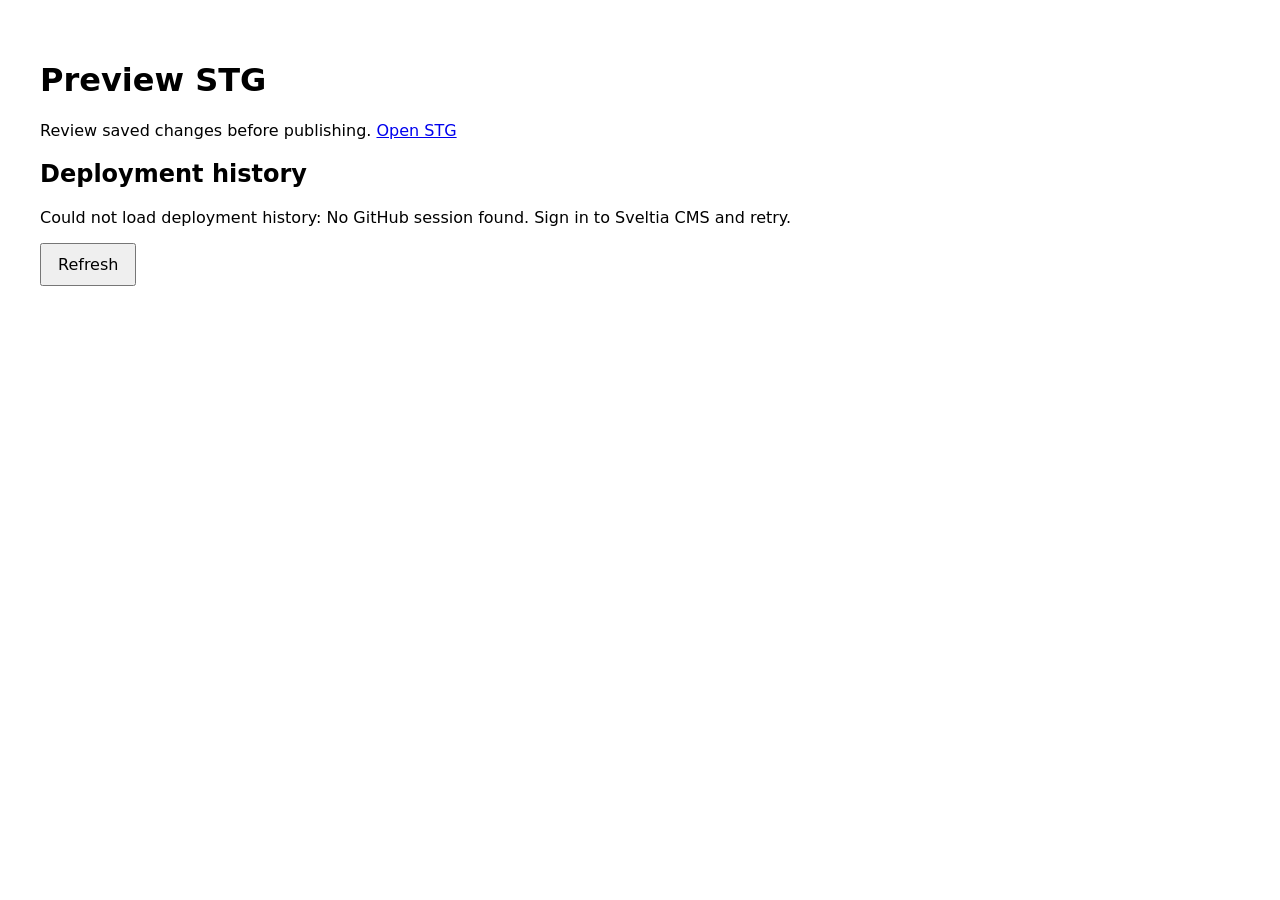
==== preview.html @ 498f4a41 "Deploy CMS 4a43c78bf74e1231703e187ae1a91892484c934a" ====
<!doctype html>
<html lang="en">
  <head>
    <meta charset="utf-8" />
    <meta name="robots" content="noindex" />
    <meta name="viewport" content="width=device-width, initial-scale=1" />
    <title>Preview STG</title>
    <style>
      body {
        font:
          16px system-ui,
          sans-serif;
        padding: 2rem;
      }
      button {
        font: inherit;
        padding: 0.65rem 1rem;
        cursor: pointer;
      }
    </style>
  </head>
  <body>
    <h1>Preview STG</h1>
    <p>
      Review saved changes before publishing.
      <a href="https://stg.acidfairies.cc.cd" target="_blank" rel="noopener noreferrer">Open STG</a>
    </p>
    <section data-workflow="deploy-stg.yml">
      <h2>Deployment history</h2>
      <p role="status">Loading deployment history…</p>
      <ul></ul>
      <button type="button" data-refresh>Refresh</button>
    </section>
    <script type="module" src="./deployments.js"></script>
  </body>
</html>
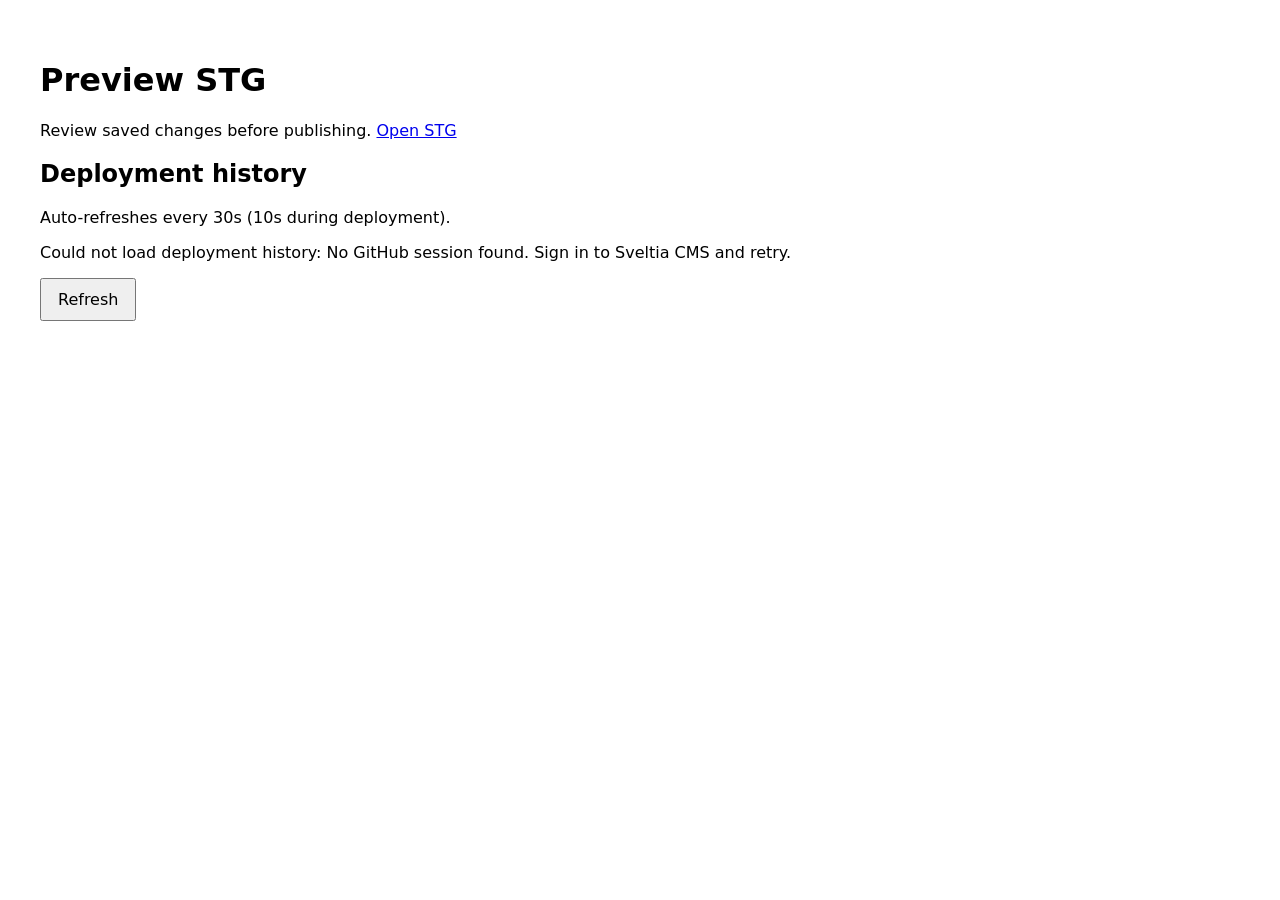
==== commit d218b588: "Deploy CMS 9f0c2de04219e215d0ab78d6e33574071442c072" ====
--- a/preview.html
+++ b/preview.html
@@ -27,6 +27,7 @@
     </p>
     <section data-workflow="deploy-stg.yml">
       <h2>Deployment history</h2>
+      <p>Auto-refreshes every 30s (10s during deployment).</p>
       <p role="status">Loading deployment history…</p>
       <ul></ul>
       <button type="button" data-refresh>Refresh</button>
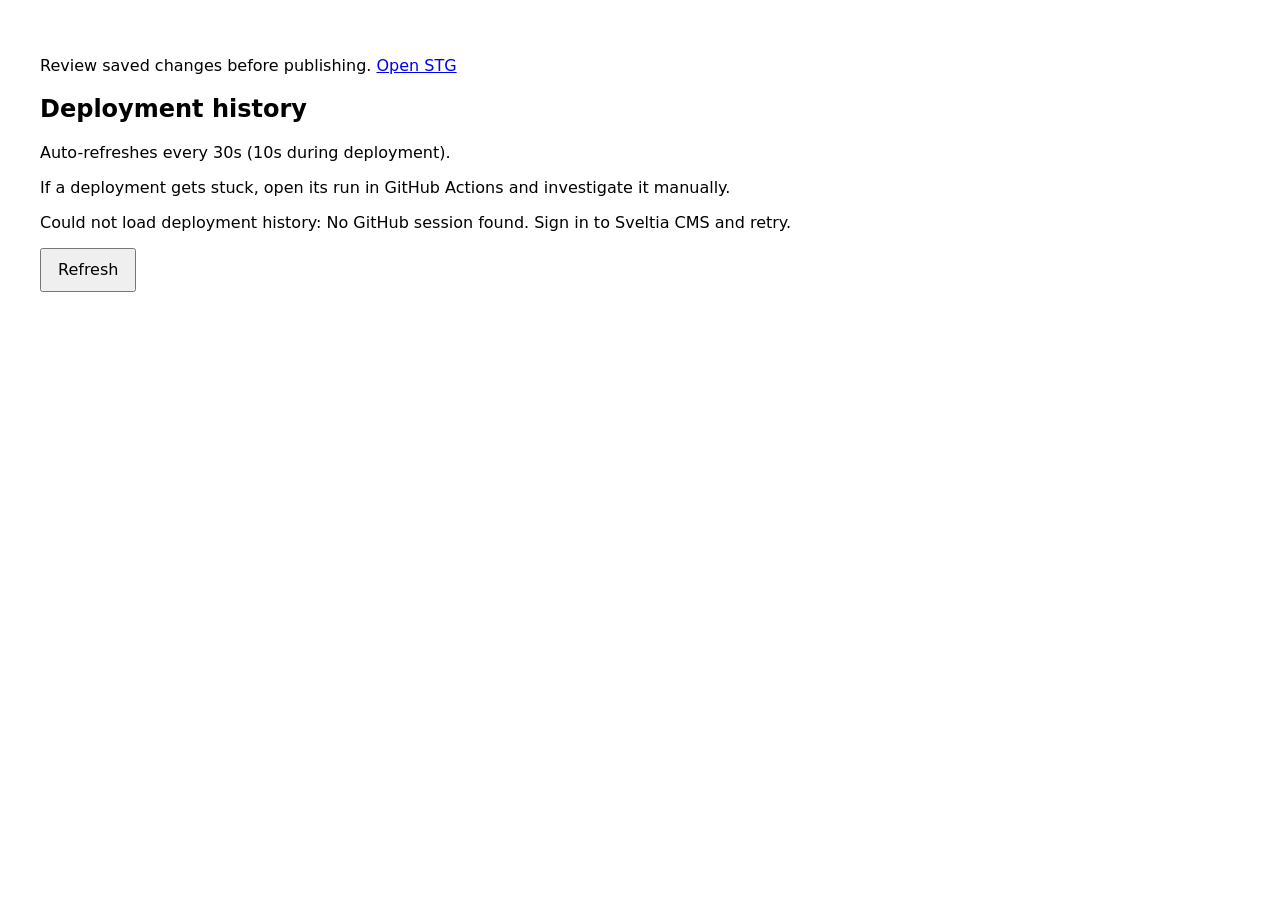
==== commit df7524ae: "Deploy CMS 5d7b7f57190bb165a1ef25c3003d1c645cd6fcb7" ====
--- a/preview.html
+++ b/preview.html
@@ -20,7 +20,6 @@
     </style>
   </head>
   <body>
-    <h1>Preview STG</h1>
     <p>
       Review saved changes before publishing.
       <a href="https://stg.acidfairies.cc.cd" target="_blank" rel="noopener noreferrer">Open STG</a>
@@ -28,6 +27,7 @@
     <section data-workflow="deploy-stg.yml">
       <h2>Deployment history</h2>
       <p>Auto-refreshes every 30s (10s during deployment).</p>
+      <p>If a deployment gets stuck, open its run in GitHub Actions and investigate it manually.</p>
       <p role="status">Loading deployment history…</p>
       <ul></ul>
       <button type="button" data-refresh>Refresh</button>
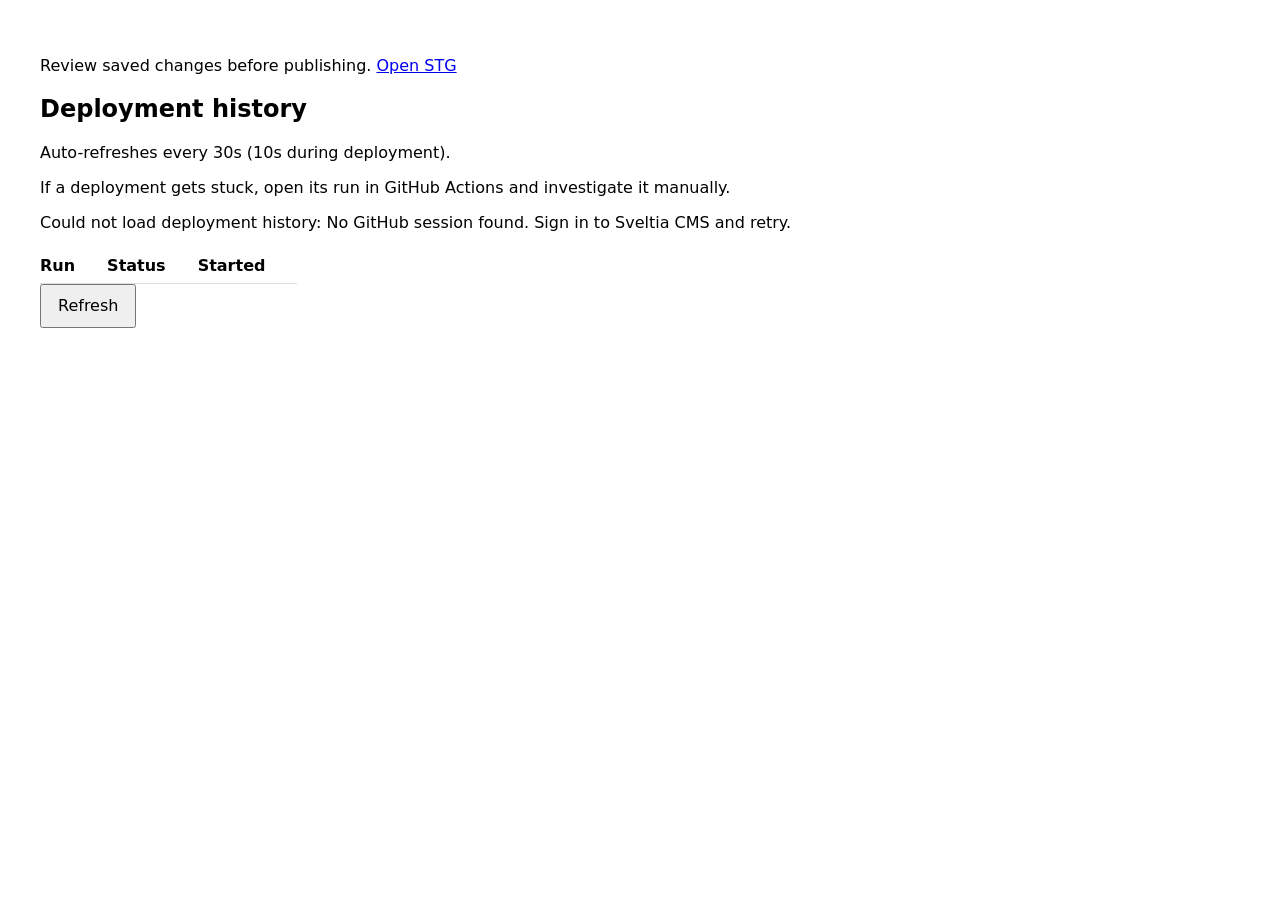
==== commit d029d866: "Deploy CMS 466b5884aa9c55c8ba27712cbbd6779103c54843" ====
--- a/preview.html
+++ b/preview.html
@@ -17,6 +17,15 @@
         padding: 0.65rem 1rem;
         cursor: pointer;
       }
+      table {
+        border-collapse: collapse;
+      }
+      th,
+      td {
+        border-bottom: 1px solid #ddd;
+        padding: 0.5rem 2rem 0.5rem 0;
+        text-align: left;
+      }
     </style>
   </head>
   <body>
@@ -29,7 +38,16 @@
       <p>Auto-refreshes every 30s (10s during deployment).</p>
       <p>If a deployment gets stuck, open its run in GitHub Actions and investigate it manually.</p>
       <p role="status">Loading deployment history…</p>
-      <ul></ul>
+      <table>
+        <thead>
+          <tr>
+            <th scope="col">Run</th>
+            <th scope="col">Status</th>
+            <th scope="col">Started</th>
+          </tr>
+        </thead>
+        <tbody></tbody>
+      </table>
       <button type="button" data-refresh>Refresh</button>
     </section>
     <script type="module" src="./deployments.js"></script>
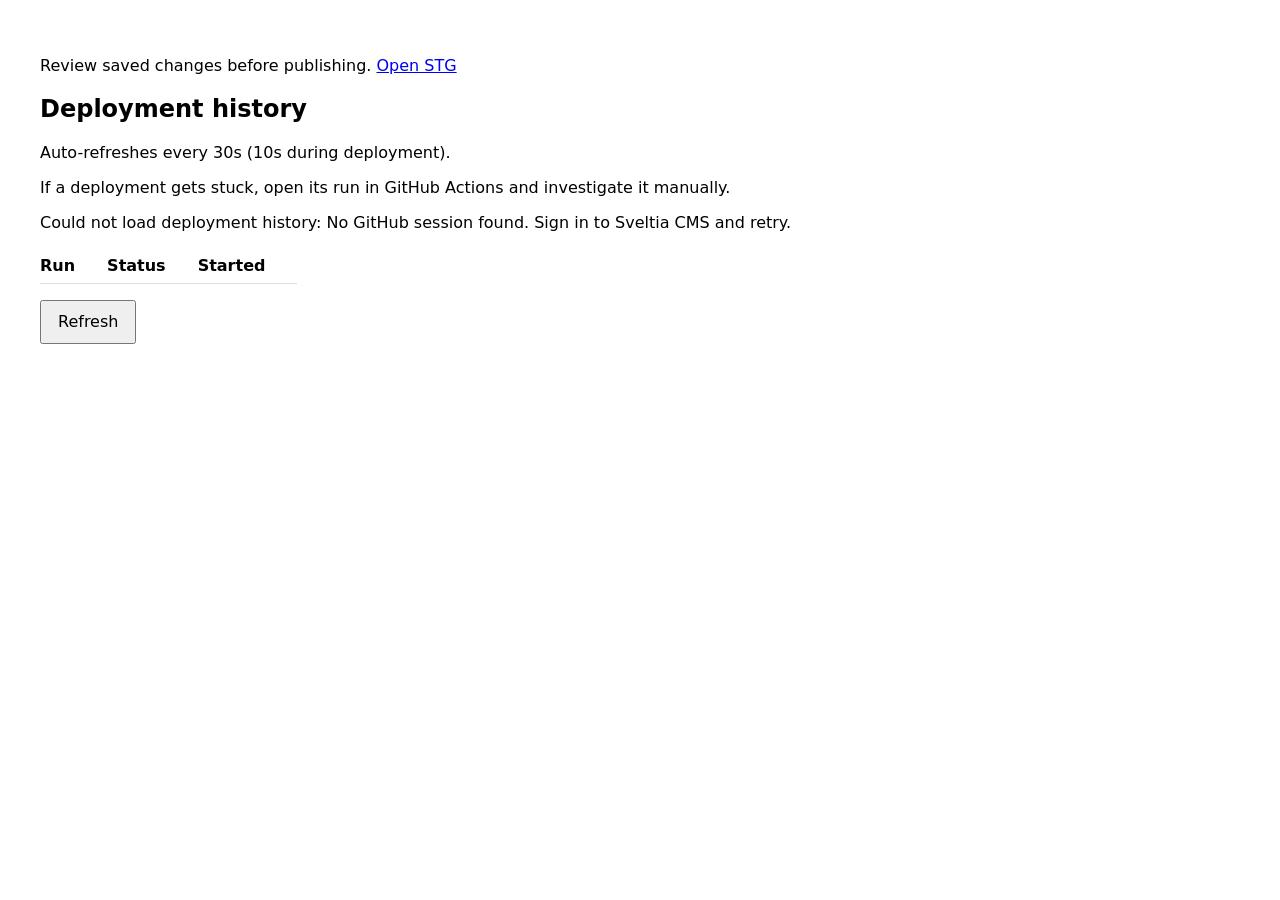
==== commit 644da93b: "Deploy CMS 2c47279f29a3c982d274161a5f30c5944521ff91" ====
--- a/preview.html
+++ b/preview.html
@@ -19,6 +19,7 @@
       }
       table {
         border-collapse: collapse;
+        margin-bottom: 1rem;
       }
       th,
       td {
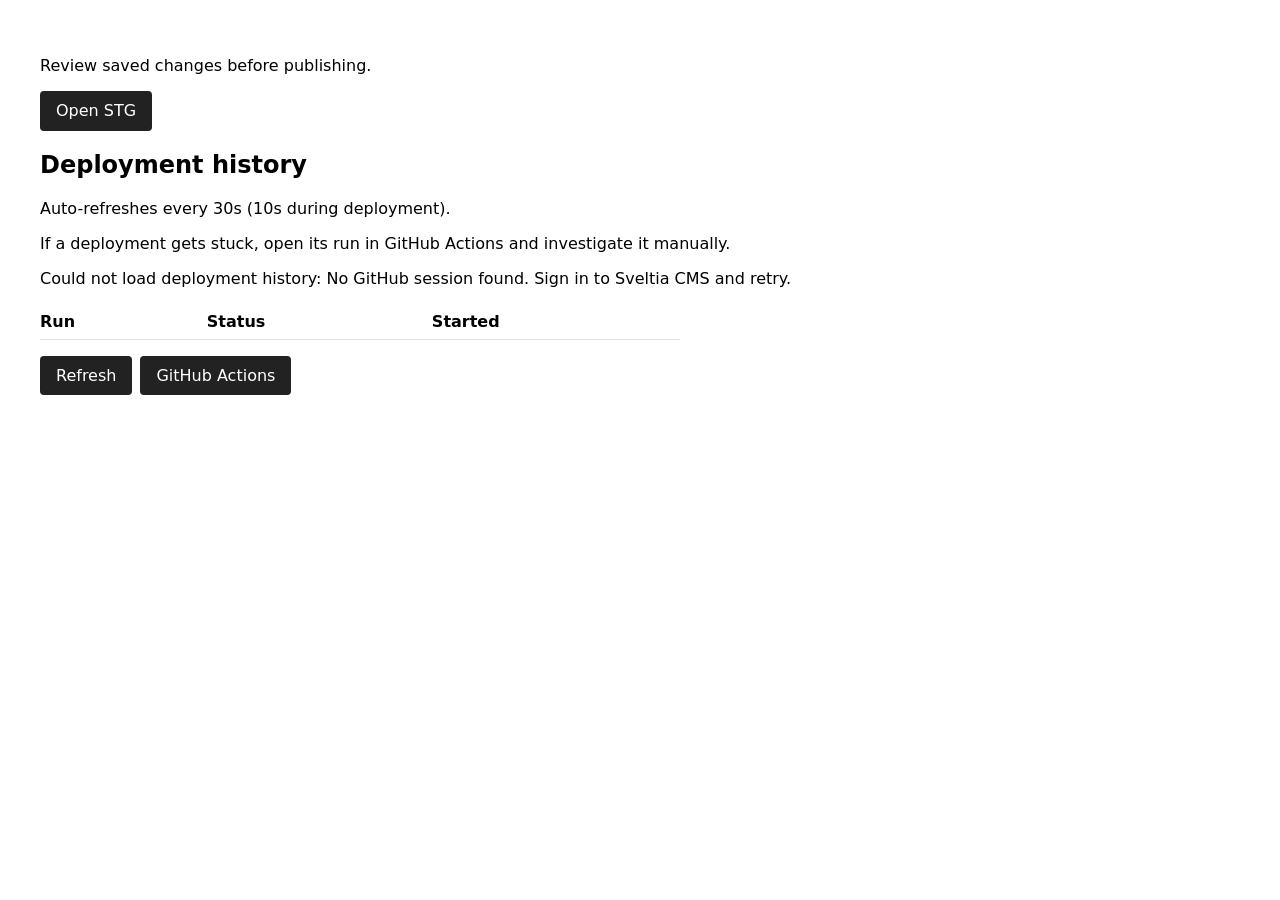
==== commit 8568e86f: "Deploy CMS 87bcfcb3b11ff10ddf4363445f3be5d22aae3d39" ====
--- a/preview.html
+++ b/preview.html
@@ -5,35 +5,13 @@
     <meta name="robots" content="noindex" />
     <meta name="viewport" content="width=device-width, initial-scale=1" />
     <title>Preview STG</title>
-    <style>
-      body {
-        font:
-          16px system-ui,
-          sans-serif;
-        padding: 2rem;
-      }
-      button {
-        font: inherit;
-        padding: 0.65rem 1rem;
-        cursor: pointer;
-      }
-      table {
-        border-collapse: collapse;
-        margin-bottom: 1rem;
-      }
-      th,
-      td {
-        border-bottom: 1px solid #ddd;
-        padding: 0.5rem 2rem 0.5rem 0;
-        text-align: left;
-      }
-    </style>
+    <link rel="stylesheet" href="./deployments.css" />
   </head>
   <body>
-    <p>
-      Review saved changes before publishing.
-      <a href="https://stg.acidfairies.cc.cd" target="_blank" rel="noopener noreferrer">Open STG</a>
-    </p>
+    <p>Review saved changes before publishing.</p>
+    <nav class="actions">
+      <a class="button" href="https://stg.acidfairies.cc.cd" target="_blank" rel="noopener noreferrer">Open STG</a>
+    </nav>
     <section data-workflow="deploy-stg.yml">
       <h2>Deployment history</h2>
       <p>Auto-refreshes every 30s (10s during deployment).</p>
@@ -49,7 +27,10 @@
         </thead>
         <tbody></tbody>
       </table>
-      <button type="button" data-refresh>Refresh</button>
+      <nav class="actions">
+        <button type="button" data-refresh>Refresh</button>
+        <a class="button" id="actions" target="_blank" rel="noopener noreferrer">GitHub Actions</a>
+      </nav>
     </section>
     <script type="module" src="./deployments.js"></script>
   </body>
--- a/deployments.css
+++ b/deployments.css
@@ -0,0 +1,52 @@
+:root {
+  color-scheme: light dark;
+}
+
+body {
+  font:
+    16px system-ui,
+    sans-serif;
+  padding: 2rem;
+  background: light-dark(#fff, #17191b);
+  color: CanvasText;
+}
+button,
+.button {
+  font: inherit;
+  padding: 0.65rem 1rem;
+  cursor: pointer;
+  display: inline-block;
+  background: light-dark(#222, #e1e1e1);
+  color: light-dark(#fff, #17191b);
+  text-decoration: none;
+  border: 0;
+  border-radius: 0.25rem;
+}
+.actions {
+  display: flex;
+  flex-wrap: wrap;
+  gap: 0.5rem;
+}
+
+button:disabled {
+  opacity: 0.5;
+  cursor: wait;
+}
+
+#files {
+  font-family: ui-monospace, monospace;
+  overflow-wrap: anywhere;
+}
+
+table {
+  border-collapse: collapse;
+  width: 100%;
+  max-width: 40rem;
+  margin-bottom: 1rem;
+}
+th,
+td {
+  border-bottom: 1px solid light-dark(#ddd, #444);
+  padding: 0.5rem 2rem 0.5rem 0;
+  text-align: left;
+}
